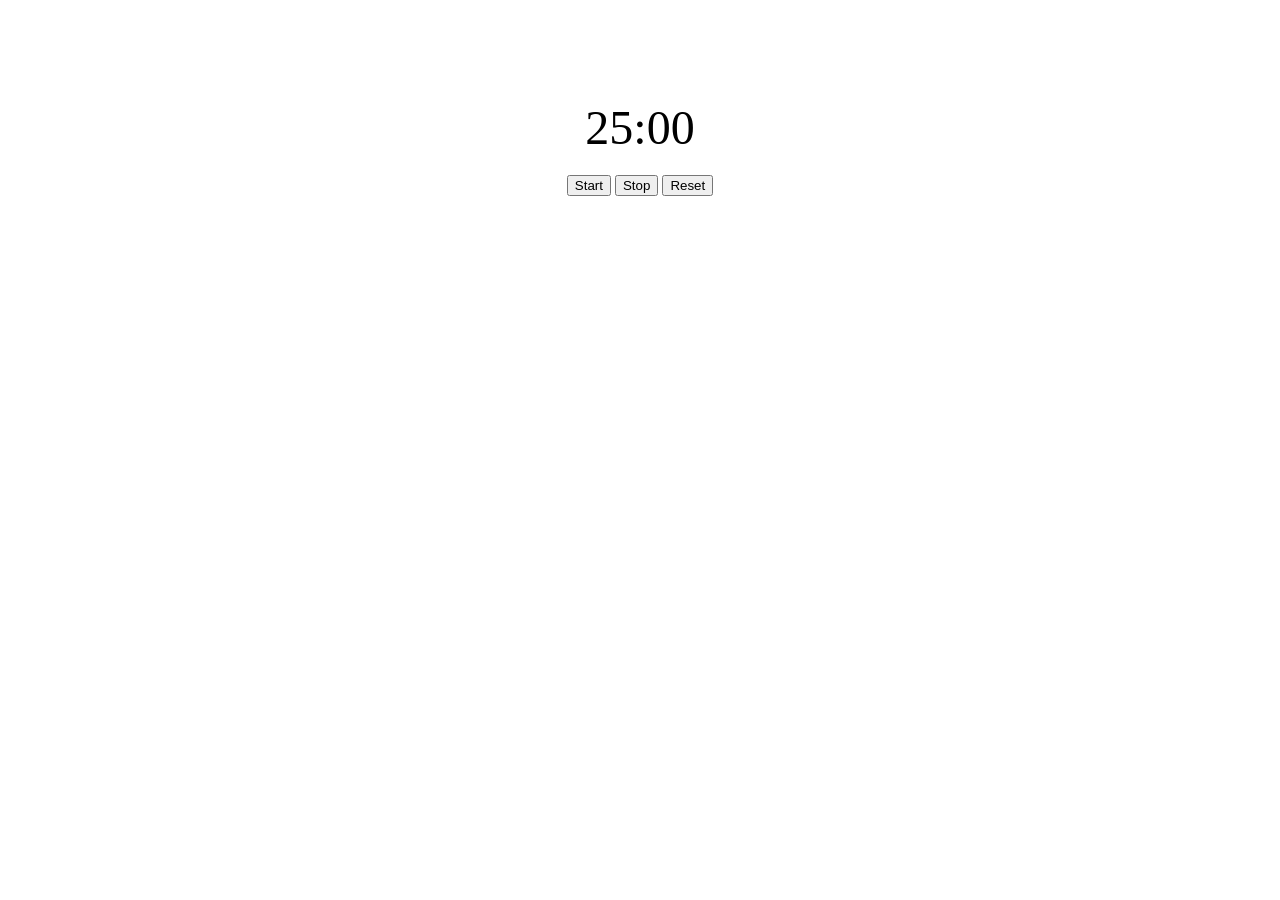
==== page.html @ e0e02d8e "1.1" ====
<!DOCTYPE html>
<html lang="en">
<head>
    <meta charset="UTF-8">
    <meta name="viewport" content="width=device-width, initial-scale=1.0">
    <title>Pomodoro Timer</title>
    <link rel="stylesheet" href="styles.css">
</head>
<body>
    <div class="timer">
        <div class="time-display" id="time-display">25:00</div>
        <button onclick="startTimer()">Start</button>
        <button onclick="stopTimer()">Stop</button>
        <button onclick="resetTimer()">Reset</button>
    </div>
    
    <script src="script.js"></script>
</body>
</html>
---- styles.css ----
.timer {
  text-align: center;
  margin-top: 100px;
}

.time-display {
  font-size: 48px;
  margin-bottom: 20px;
}
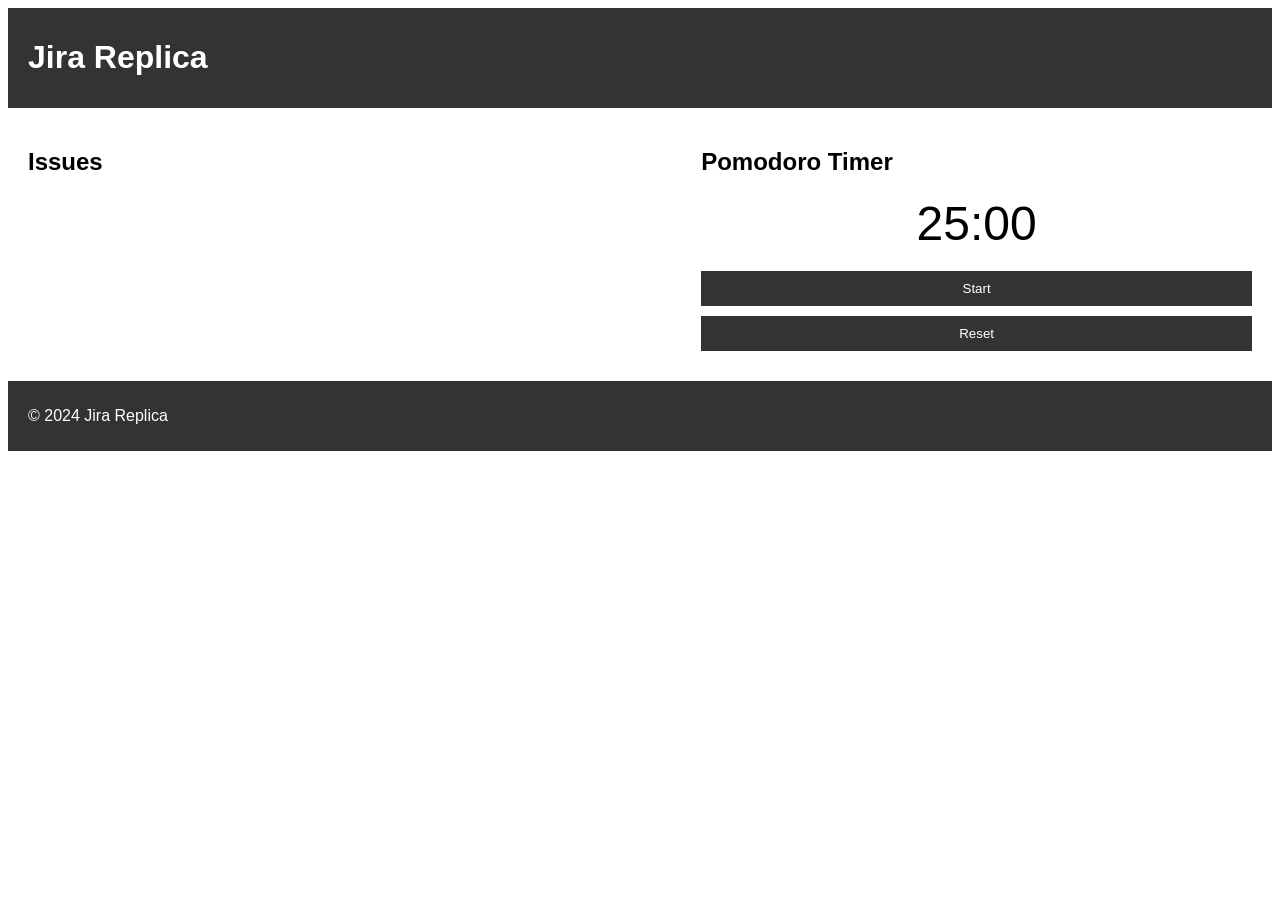
==== commit 98327895: "try again" ====
--- a/page.html
+++ b/page.html
@@ -1,19 +1,32 @@
 <!DOCTYPE html>
 <html lang="en">
 <head>
-    <meta charset="UTF-8">
-    <meta name="viewport" content="width=device-width, initial-scale=1.0">
-    <title>Pomodoro Timer</title>
-    <link rel="stylesheet" href="styles.css">
+  <meta charset="UTF-8">
+  <meta name="viewport" content="width=device-width, initial-scale=1.0">
+  <title>Jira Replica</title>
+  <link rel="stylesheet" href="styles.css">
 </head>
 <body>
-    <div class="timer">
-        <div class="time-display" id="time-display">25:00</div>
-        <button onclick="startTimer()">Start</button>
-        <button onclick="stopTimer()">Stop</button>
-        <button onclick="resetTimer()">Reset</button>
-    </div>
-    
-    <script src="script.js"></script>
+  <header>
+    <h1>Jira Replica</h1>
+  </header>
+  <main>
+    <section id="issues">
+      <h2>Issues</h2>
+      <ul id="issue-list">
+        <!-- Issues will be dynamically added here -->
+      </ul>
+    </section>
+    <section id="pomodoro">
+      <h2>Pomodoro Timer</h2>
+      <div id="timer">25:00</div>
+      <button id="start-btn">Start</button>
+      <button id="reset-btn">Reset</button>
+    </section>
+  </main>
+  <footer>
+    <p>&copy; 2024 Jira Replica</p>
+  </footer>
+  <script src="script.js"></script>
 </body>
 </html>
--- a/styles.css
+++ b/styles.css
@@ -1,9 +1,50 @@
-.timer {
-  text-align: center;
-  margin-top: 100px;
+body {
+  font-family: Arial, sans-serif;
 }
 
-.time-display {
+header, footer {
+  background-color: #333;
+  color: #fff;
+  padding: 10px 20px;
+}
+
+main {
+  display: flex;
+  justify-content: space-between;
+  padding: 20px;
+}
+
+section {
+  width: 45%;
+}
+
+ul {
+  list-style-type: none;
+  padding: 0;
+}
+
+li {
+  padding: 10px;
+  border-bottom: 1px solid #ccc;
+}
+
+#timer {
   font-size: 48px;
+  text-align: center;
   margin-bottom: 20px;
 }
+
+button {
+  display: block;
+  width: 100%;
+  padding: 10px;
+  margin-bottom: 10px;
+  background-color: #333;
+  color: #fff;
+  border: none;
+  cursor: pointer;
+}
+
+button:hover {
+  background-color: #555;
+}
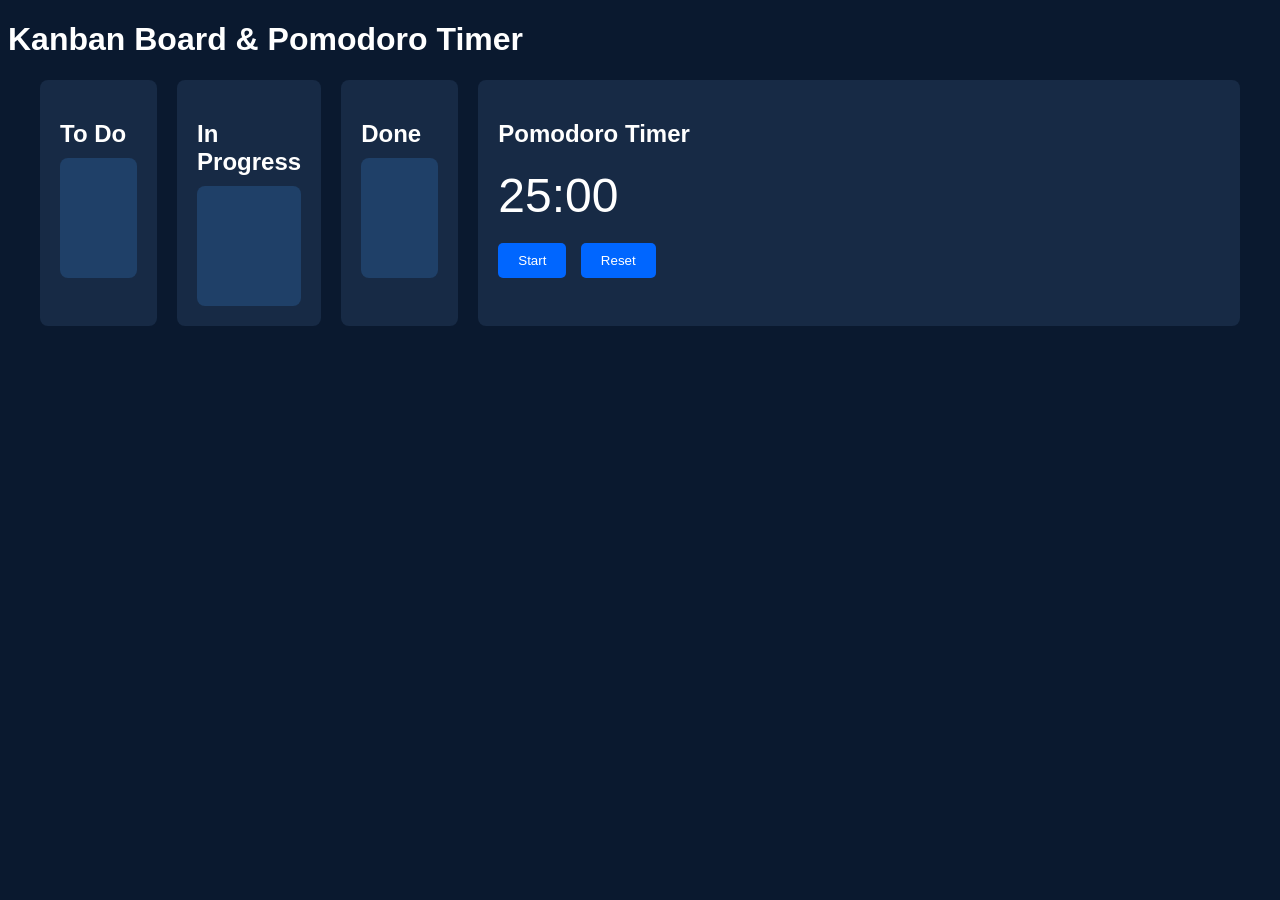
==== commit 22ab953b: "ver1" ====
--- a/page.html
+++ b/page.html
@@ -1,32 +1,41 @@
 <!DOCTYPE html>
 <html lang="en">
 <head>
-  <meta charset="UTF-8">
-  <meta name="viewport" content="width=device-width, initial-scale=1.0">
-  <title>Jira Replica</title>
-  <link rel="stylesheet" href="styles.css">
+    <meta charset="UTF-8">
+    <meta name="viewport" content="width=device-width, initial-scale=1.0">
+    <title>Kanban Board & Pomodoro Timer</title>
+    <link rel="stylesheet" href="styles.css"> <!-- Link to your CSS file for styling -->
 </head>
 <body>
-  <header>
-    <h1>Jira Replica</h1>
-  </header>
-  <main>
-    <section id="issues">
-      <h2>Issues</h2>
-      <ul id="issue-list">
-        <!-- Issues will be dynamically added here -->
-      </ul>
-    </section>
-    <section id="pomodoro">
-      <h2>Pomodoro Timer</h2>
-      <div id="timer">25:00</div>
-      <button id="start-btn">Start</button>
-      <button id="reset-btn">Reset</button>
-    </section>
-  </main>
-  <footer>
-    <p>&copy; 2024 Jira Replica</p>
-  </footer>
-  <script src="script.js"></script>
+    <header>
+        <h1>Kanban Board & Pomodoro Timer</h1>
+    </header>
+    <div class="container">
+        <div class="kanban-board">
+            <!-- Kanban board columns -->
+            <div class="column">
+                <h2>To Do</h2>
+                <div class="cards" id="todo"></div>
+            </div>
+            <div class="column">
+                <h2>In Progress</h2>
+                <div class="cards" id="in-progress"></div>
+            </div>
+            <div class="column">
+                <h2>Done</h2>
+                <div class="cards" id="done"></div>
+            </div>
+        </div>
+        <div class="pomodoro-timer">
+            <h2>Pomodoro Timer</h2>
+            <div class="timer">
+                <span id="minutes">25</span>:<span id="seconds">00</span>
+            </div>
+            <button id="startTimer">Start</button>
+            <button id="resetTimer">Reset</button>
+        </div>
+    </div>
+
+    <script src="script.js"></script> <!-- Link to your JavaScript file -->
 </body>
 </html>
--- a/styles.css
+++ b/styles.css
@@ -1,50 +1,62 @@
 body {
   font-family: Arial, sans-serif;
+  background-color: #0A192F; /* Cobalt color */
+  color: #FFFFFF; /* White text */
 }
 
-header, footer {
-  background-color: #333;
-  color: #fff;
-  padding: 10px 20px;
+.container {
+  display: flex;
+  justify-content: space-between;
+  margin: 20px auto;
+  max-width: 1200px;
 }
 
-main {
+.kanban-board {
   display: flex;
-  justify-content: space-between;
-  padding: 20px;
 }
 
-section {
-  width: 45%;
+.column {
+  flex: 1;
+  padding: 20px;
+  background-color: #172A45; /* Dark blue */
+  border-radius: 8px;
+  margin-right: 20px;
 }
 
-ul {
-  list-style-type: none;
-  padding: 0;
+.column h2 {
+  margin-bottom: 10px;
 }
 
-li {
+.cards {
+  min-height: 100px;
+  background-color: #1F4068; /* Dark cobalt */
+  border-radius: 8px;
   padding: 10px;
-  border-bottom: 1px solid #ccc;
+  margin-top: 10px;
 }
 
-#timer {
+.pomodoro-timer {
+  flex: 1;
+  padding: 20px;
+  background-color: #172A45; /* Dark blue */
+  border-radius: 8px;
+}
+
+.timer {
   font-size: 48px;
-  text-align: center;
   margin-bottom: 20px;
 }
 
 button {
-  display: block;
-  width: 100%;
-  padding: 10px;
-  margin-bottom: 10px;
-  background-color: #333;
-  color: #fff;
+  background-color: #0066FF; /* Blue */
+  color: #FFFFFF;
   border: none;
+  padding: 10px 20px;
+  border-radius: 5px;
   cursor: pointer;
+  margin-right: 10px;
 }
 
 button:hover {
-  background-color: #555;
+  background-color: #004C99; /* Dark blue */
 }
